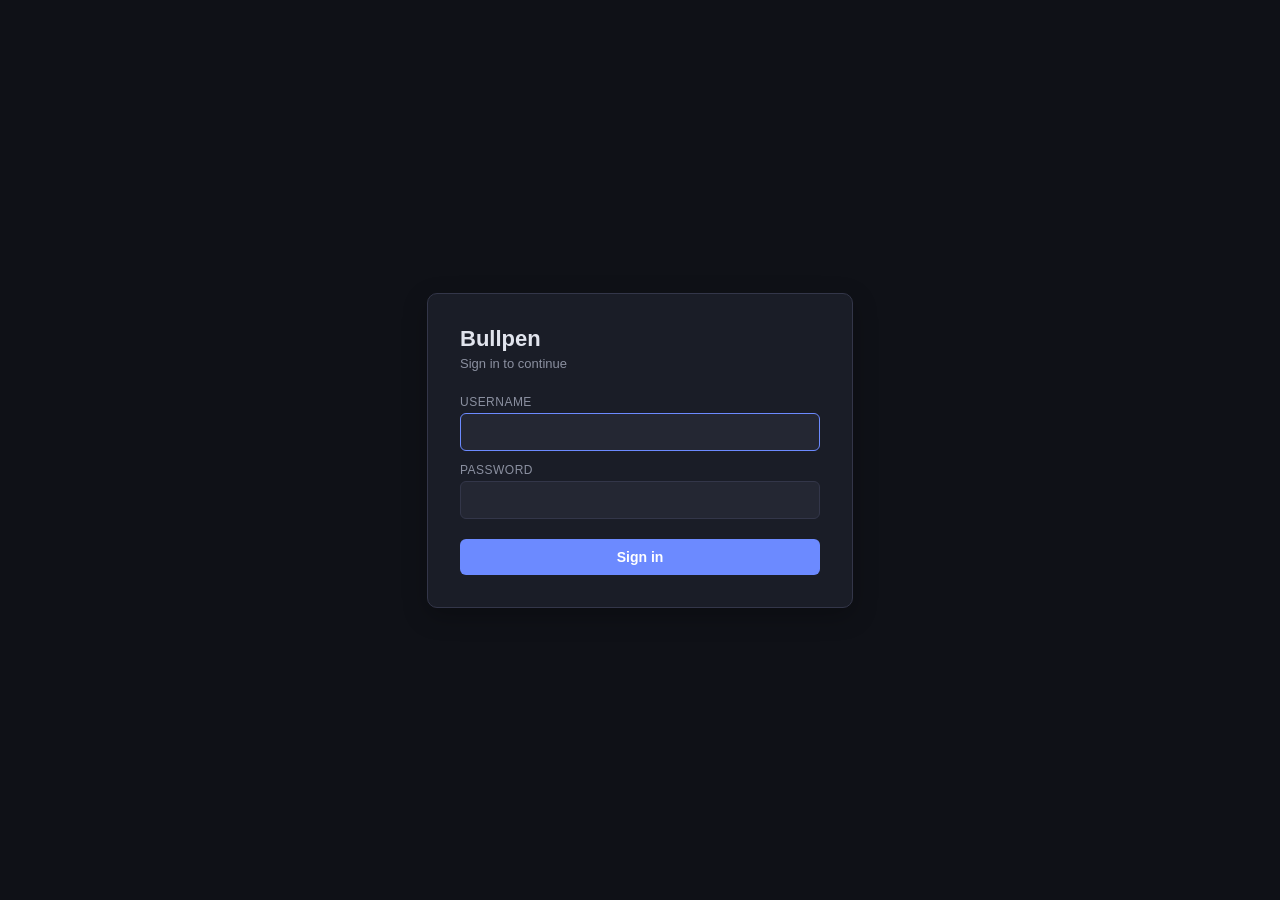
==== static/login.html @ f5360139 "build: seed Toady from Bullpen" ====
<!DOCTYPE html>
<html lang="en">
<head>
  <meta charset="UTF-8">
  <meta name="viewport" content="width=device-width, initial-scale=1.0">
  <title>Bullpen — Sign in</title>
  <link rel="stylesheet" href="/style.css">
  <style>
    /* Minimal self-contained styles so the login page stays usable even
       if /style.css fails to load. */
    html, body {
      margin: 0;
      padding: 0;
      height: 100%;
      font-family: -apple-system, BlinkMacSystemFont, "Segoe UI", Roboto,
        "Helvetica Neue", Arial, sans-serif;
      background: var(--bg-primary, #0f1117);
      color: var(--text-primary, #e1e4ed);
    }
    .login-wrap {
      min-height: 100vh;
      display: flex;
      align-items: center;
      justify-content: center;
      padding: 24px;
      box-sizing: border-box;
    }
    .login-card {
      width: 100%;
      max-width: 360px;
      background: var(--bg-secondary, #1a1d27);
      border: 1px solid var(--border, #333649);
      border-radius: var(--radius-lg, 10px);
      padding: 32px;
      box-shadow: 0 8px 24px rgba(0, 0, 0, 0.25);
    }
    .login-card h1 {
      margin: 0 0 4px 0;
      font-size: 22px;
      font-weight: 600;
    }
    .login-card .subtitle {
      margin: 0 0 24px 0;
      color: var(--text-secondary, #8b90a0);
      font-size: 13px;
    }
    .login-card label {
      display: block;
      font-size: 12px;
      color: var(--text-secondary, #8b90a0);
      margin: 12px 0 4px 0;
      text-transform: uppercase;
      letter-spacing: 0.04em;
    }
    .login-card input[type="text"],
    .login-card input[type="password"] {
      width: 100%;
      box-sizing: border-box;
      padding: 10px 12px;
      border-radius: var(--radius, 6px);
      border: 1px solid var(--border, #333649);
      background: var(--bg-tertiary, #242733);
      color: var(--text-primary, #e1e4ed);
      font-size: 14px;
      outline: none;
    }
    .login-card input:focus {
      border-color: var(--accent, #6c8aff);
    }
    .login-card button {
      width: 100%;
      margin-top: 20px;
      padding: 10px 12px;
      border: 0;
      border-radius: var(--radius, 6px);
      background: var(--accent, #6c8aff);
      color: #fff;
      font-size: 14px;
      font-weight: 600;
      cursor: pointer;
    }
    .login-card button:hover {
      background: var(--accent-hover, #8aa4ff);
    }
    .login-card button:disabled {
      opacity: 0.6;
      cursor: not-allowed;
    }
    .login-error {
      display: none;
      margin-top: 16px;
      padding: 8px 12px;
      border-radius: var(--radius, 6px);
      background: rgba(239, 68, 68, 0.15);
      color: var(--red, #EF4444);
      font-size: 13px;
    }
    .login-error.visible { display: block; }
  </style>
</head>
<body>
  <div class="login-wrap">
    <form class="login-card" method="POST" action="/login" id="loginForm">
      <h1>Bullpen</h1>
      <p class="subtitle">Sign in to continue</p>

      <div class="login-error" id="loginError" role="alert">
        Invalid credentials.
      </div>

      <label for="username">Username</label>
      <input id="username" name="username" type="text" autocomplete="username"
             autocapitalize="off" autocorrect="off" spellcheck="false" required>

      <label for="password">Password</label>
      <input id="password" name="password" type="password"
             autocomplete="current-password" required>

      <input type="hidden" name="csrf_token" id="csrfToken" value="">
      <input type="hidden" name="next" id="nextField" value="">

      <button type="submit" id="submitBtn">Sign in</button>
    </form>
  </div>

  <script>
    (function () {
      // Show an error from the ?error=... query param, if any.
      var params = new URLSearchParams(window.location.search);
      var err = params.get('error');
      if (err) {
        var box = document.getElementById('loginError');
        box.textContent =
          err === 'csrf' ? 'Session expired. Please try again.'
                         : 'Invalid credentials.';
        box.classList.add('visible');
      }

      // Propagate ?next= into the form so the server can redirect back.
      var next = params.get('next') || '';
      document.getElementById('nextField').value = next;

      // Fetch CSRF token from the server. We do this via XHR so login.html
      // itself stays a fully static file (no server-side templating).
      fetch('/login/csrf', { credentials: 'same-origin' })
        .then(function (r) { return r.json(); })
        .then(function (data) {
          document.getElementById('csrfToken').value = data.csrf_token || '';
        })
        .catch(function () { /* CSRF fetch failed; submit will 302 back */ });

      // Focus username on load.
      document.getElementById('username').focus();
    })();
  </script>
</body>
</html>
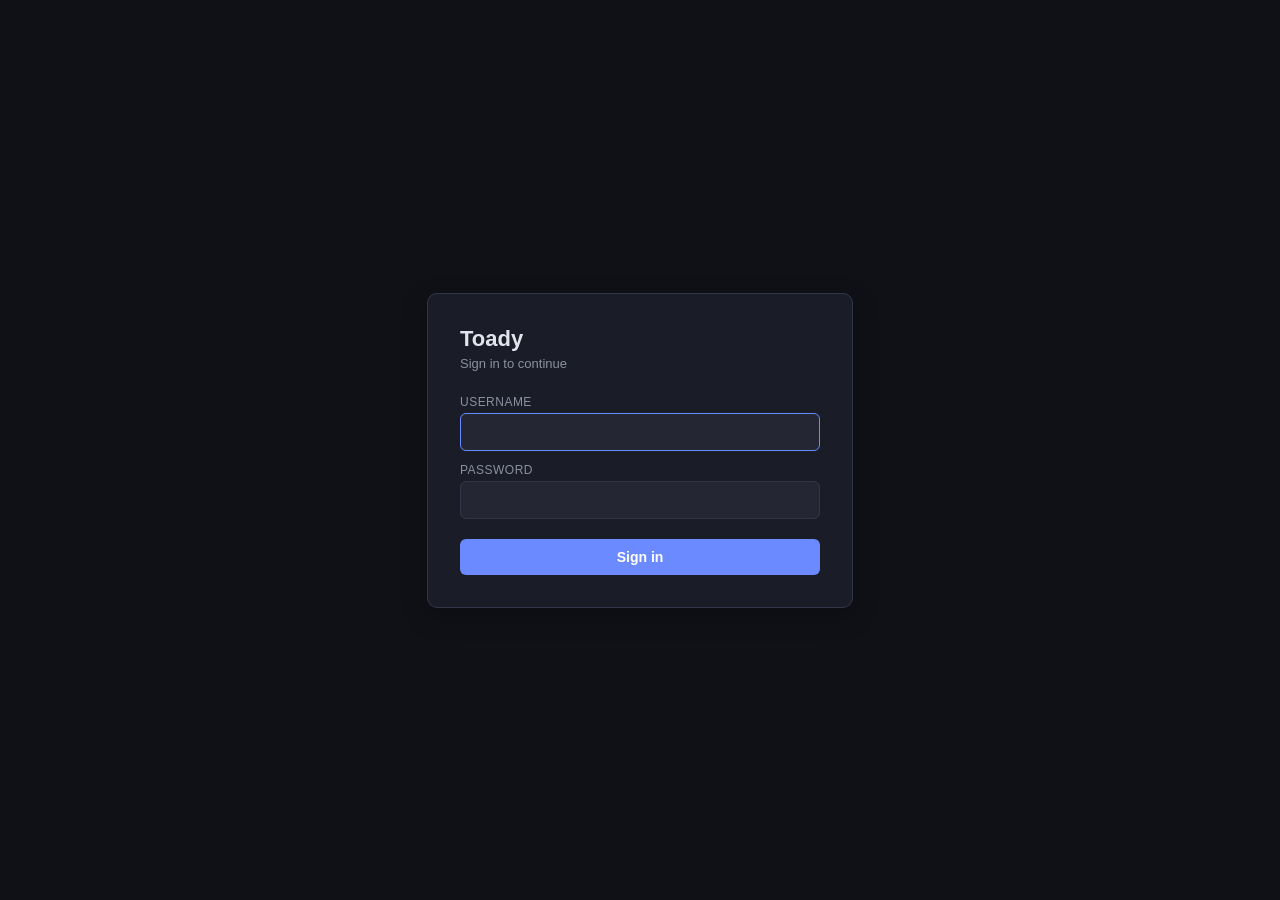
==== commit 48ff9289: "ui: brand login as Toady" ====
--- a/static/login.html
+++ b/static/login.html
@@ -3,7 +3,7 @@
 <head>
   <meta charset="UTF-8">
   <meta name="viewport" content="width=device-width, initial-scale=1.0">
-  <title>Bullpen — Sign in</title>
+  <title>Toady - Sign in</title>
   <link rel="stylesheet" href="/style.css">
   <style>
     /* Minimal self-contained styles so the login page stays usable even
@@ -101,7 +101,7 @@
 <body>
   <div class="login-wrap">
     <form class="login-card" method="POST" action="/login" id="loginForm">
-      <h1>Bullpen</h1>
+      <h1>Toady</h1>
       <p class="subtitle">Sign in to continue</p>
 
       <div class="login-error" id="loginError" role="alert">
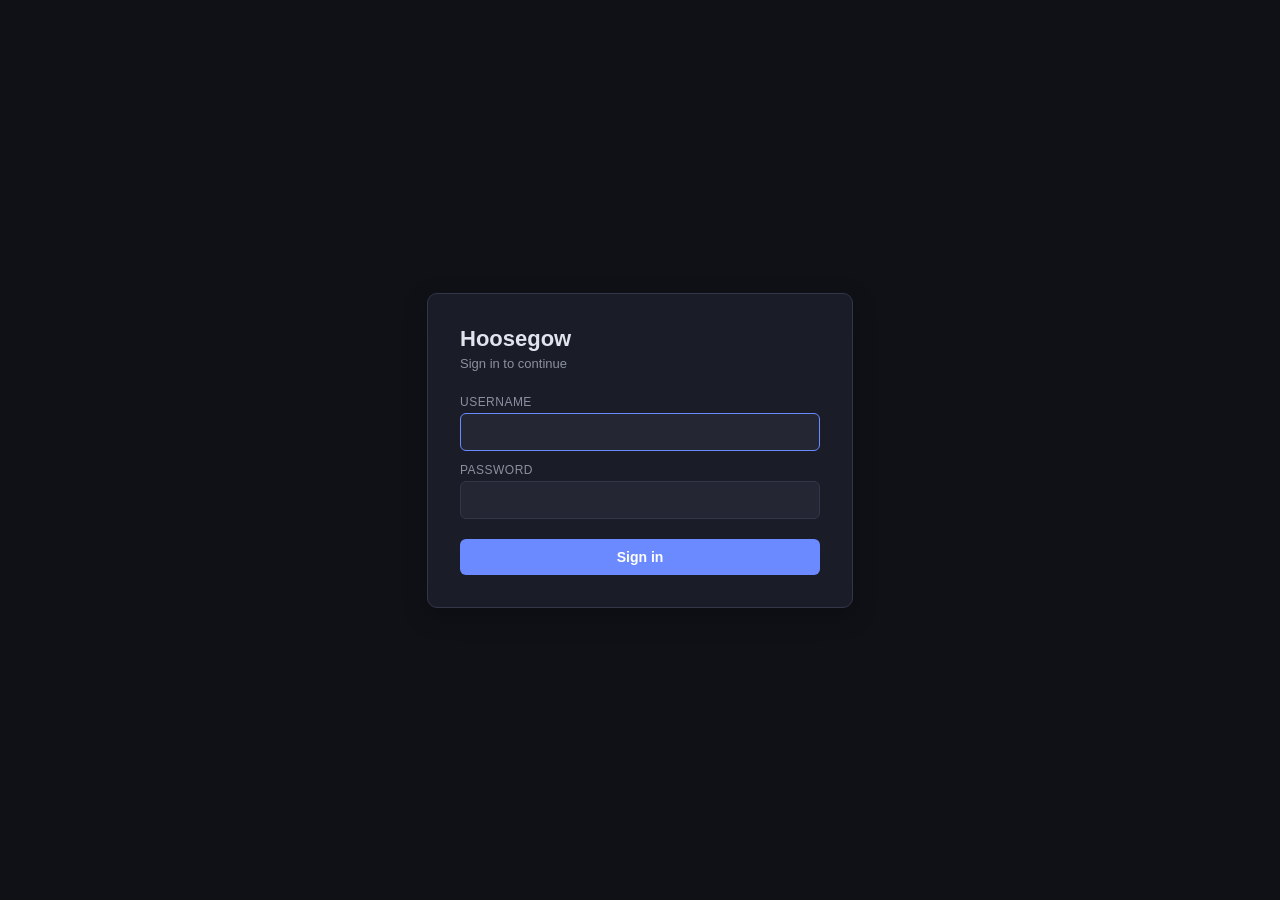
==== commit 231c9772: "Rename project to Hoosegow" ====
--- a/static/login.html
+++ b/static/login.html
@@ -3,7 +3,7 @@
 <head>
   <meta charset="UTF-8">
   <meta name="viewport" content="width=device-width, initial-scale=1.0">
-  <title>Toady - Sign in</title>
+  <title>Hoosegow - Sign in</title>
   <link rel="stylesheet" href="/style.css">
   <style>
     /* Minimal self-contained styles so the login page stays usable even
@@ -101,7 +101,7 @@
 <body>
   <div class="login-wrap">
     <form class="login-card" method="POST" action="/login" id="loginForm">
-      <h1>Toady</h1>
+      <h1>Hoosegow</h1>
       <p class="subtitle">Sign in to continue</p>
 
       <div class="login-error" id="loginError" role="alert">
